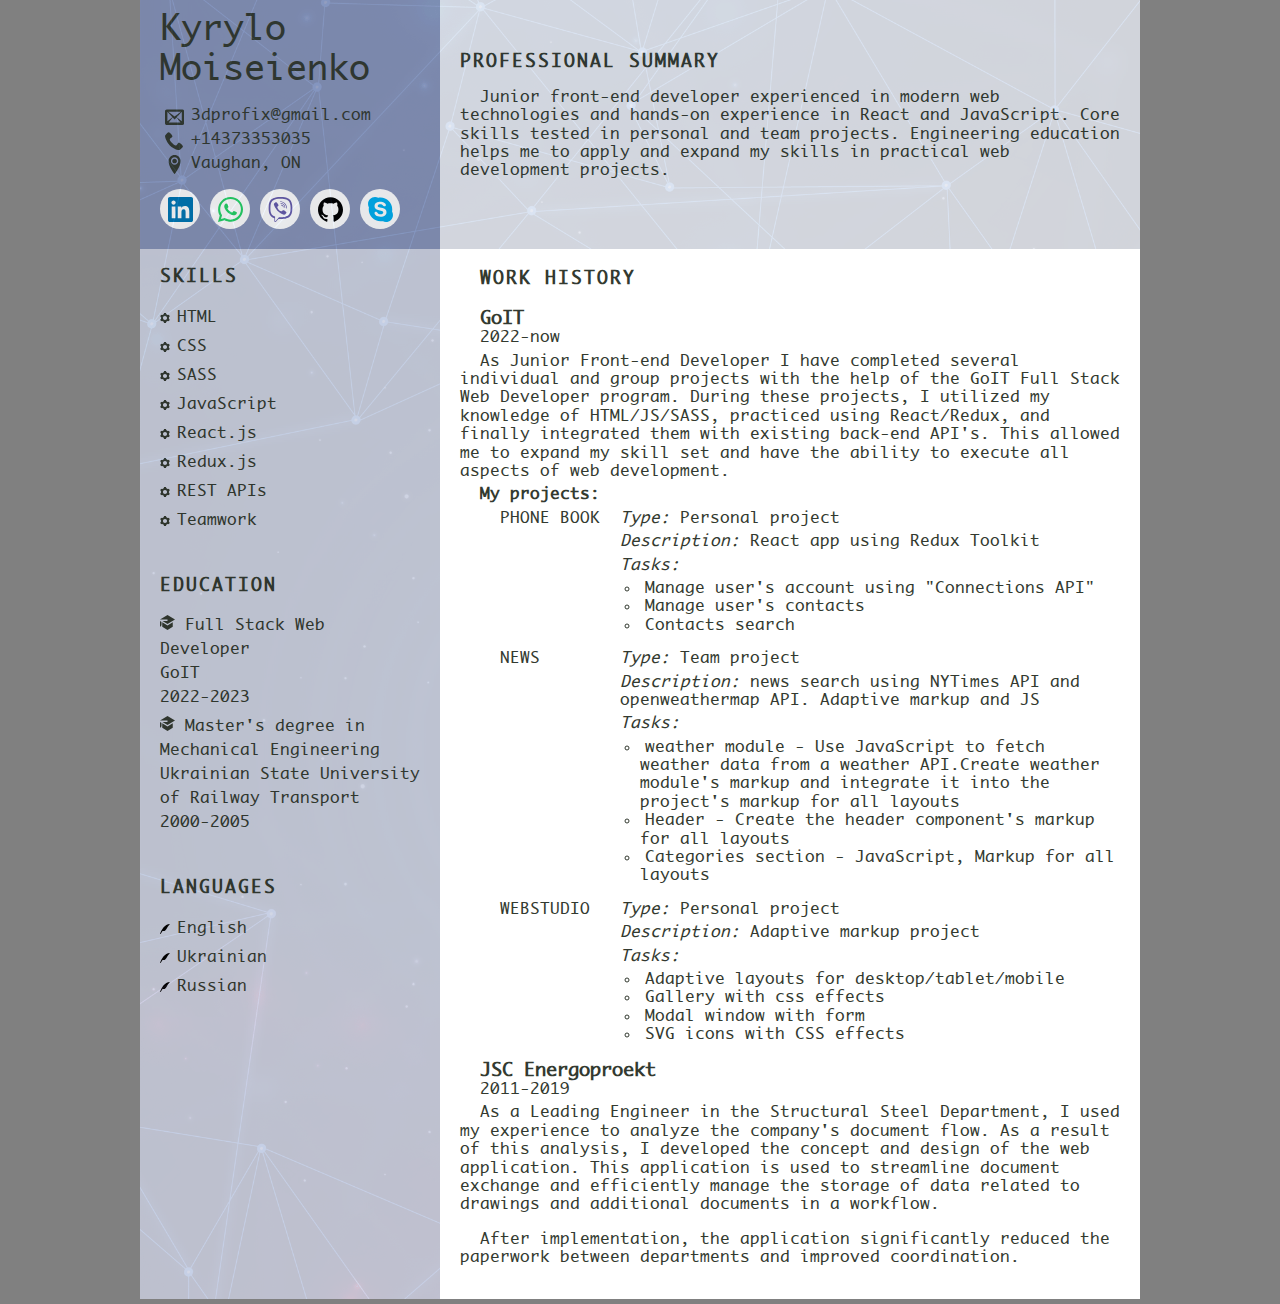
==== index.html @ 46a632c3 "done" ====
<!DOCTYPE html>
<html lang="en">
  <head>
    <meta charset="UTF-8" />
    <meta name="viewport" content="width=device-width, initial-scale=1.0" />
    <title>Frontend Resume</title>
    <link rel="stylesheet" href="normal.css" />
    <link rel="stylesheet" href="styles.css" />
  </head>
  <body>
    <div class="container">
      <header>
        <div class="about spacer">
          <span class="username">Kyrylo<br />Moiseienko</span>
          <ul class="contacts">
            <li class="email">
              <svg class="icon" aria-hidden="true" width="1.2em" height="1.2em">
                <use href="icons/symbol-defs.svg#icon-envelop"></use></svg
              ><a href="mailto:">3dprofix@gmail.com</a>
            </li>
            <li class="phone">
              <svg class="icon" aria-hidden="true" width="1.2em" height="1.2em">
                <use href="icons/symbol-defs.svg#icon-phone"></use></svg
              ><a href="tel:+14373353035">+14373353035</a>
            </li>
            <li class="location">
              <svg class="icon" aria-hidden="true" width="1.2em" height="1.2em">
                <use href="icons/symbol-defs.svg#icon-location2"></use></svg
              ><a>Vaughan, ON</a>
            </li>
          </ul>
          <ul class="socials">
            <li><a href="https://www.linkedin.com/in/kyrylo-moiseienko-0b8033281/"><img src="icons/linkedin.svg" alt="linkedIn"></a></li>
            <li><a href="https://wa.me/%2B14373393035"><img src="icons/whatsapp.svg" alt="WhatsApp"></a></li>
            <li><a href="viber://chat?number=%2B380985590370"><img src="icons/viber.svg" alt="Viber"></a></li>
            <li><a href="https://github.com/KyryloCA"><img src="icons/github.svg" alt="GitHub"></a></li>
            <li><a href="skype:shmshik?userinfo"><img src="icons/skype.svg" alt="Skype"></a></li>
          </ul>
        </div>
        <div class="summary rest">
          <div>
            <p class="header">PROFESSIONAL SUMMARY</p>
            <p>Junior front-end developer experienced in modern  web technologies and hands-on experience in React and JavaScript. Core skills tested in personal and team projects. Engineering education helps me to apply and expand my skills in practical web development projects.</p>
          </div>
        </div>
      </header>
      <main>
        <div class="skills spacer height-spacer">
          <p>Skills</p>
          <ul class="cog">
            <li>HTML</li>
            <li>CSS</li>
            <li>SASS</li>
            <li>JavaScript</li>
            <li>React.js</li>
            <li>Redux.js</li>
            <li>REST APIs</li>
            <!-- <li>Node.js</li>
            <li>Express.js</li>
            <li>MongoDB</li> -->
            <li>Teamwork</li>
          </ul>
          <p>Education</p>
          <ul class="education">
            <li>
              <svg class="icon" aria-hidden="true" width="15px" height="15px">
                <use href="icons/symbol-defs.svg#icon-education"></use>
              </svg>
              <span
                >Full Stack Web Developer<br />
                GoIT<br />
                2022-2023</span
              >
            </li>
            <li>
              <svg class="icon" aria-hidden="true" width="15px" height="15px">
                <use href="icons/symbol-defs.svg#icon-education"></use></svg
              ><span>
                Master's degree in<br />
                Mechanical Engineering<br />
                Ukrainian State University of Railway Transport <br />
                2000-2005</span
              >
            </li>
          </ul>
          <p>Languages</p>
          <ul class="lang">
            <li>English</li>
            <li>Ukrainian</li>
            <li>Russian</li>
            
          </ul>
        </div>
        <div class="history rest height-spacer">
          <div class="general-container">
            <p class="header">WORK HISTORY</p>
            <article>
              <h3>GoIT</h3>
              <p class="timeframe">2022-now</p>
              <p class="generaldesc">
                As Junior Front-end Developer I have completed several individual and group projects with the
                help of the GoIT Full Stack Web Developer program. During these
                projects, I utilized my knowledge of HTML/JS/SASS, practiced
                using React/Redux, and finally integrated them with existing back-end API's. This allowed me to expand my
                skill set and have the ability to execute all aspects of web
                development.
              </p>
              <h4>My projects:</h4>

              <a
                href="https://kyryloca.github.io/goit-react-hw-08-phonebook/"
                class="project" target="_blank"
              >
                <div class="projectname">Phone&nbspbook</div>
                <div class="description">
                  <p>
                    <span class="role">Type:</span><span>Personal project</span>
                  </p>
                  <p>
                    <span class="desc">Description:</span><span>React app using Redux Toolkit</span>
                  </p>
                  <p>
                    <span class="tasks">Tasks:</span
                    ><ul><li>Manage user's account using "Connections API"
                    </li>
                    <li>Manage user's contacts</li>
                    <li>Contacts search</li></ul>
                  </p>
                </div>
              </a>
              <a
                href="https://maksymkonin.github.io/project02-news/"
                class="project" target="_blank"
              >
                <div class="projectname">news</div>
                <div class="description">
                  <p>
                    <span class="role">Type:</span><span>Team project</span>
                  </p>
                  <p>
                    <span class="desc">Description:</span><span>news search using NYTimes API and openweathermap API. Adaptive markup and JS</span>
                  </p>
                  <p>
                    <span class="tasks">Tasks:</span
                    ><ul><li>weather module - Use JavaScript to fetch weather data from a weather API.Create weather module's markup and integrate it into the project's markup for all layouts
                    </li>
                    <li>Header - Create the header component's markup for all layouts</li>
                    <li>Categories section - JavaScript, Markup for all layouts</li></ul>
                  </p>
                </div>
              </a>
              <a
                href="https://kyryloca.github.io/goit-markup-hw-08/"
                class="project" target="_blank"
              >
                <div class="projectname">WebStudio</div>
                <div class="description">
                  <p>
                    <span class="role">Type:</span><span>Personal project</span>
                  </p>
                  <p>
                    <span class="desc">Description:</span><span>Adaptive markup project</span>
                  </p>
                  <p>
                    <span class="tasks">Tasks:</span
                    ><ul>
                      <li>Adaptive layouts for desktop/tablet/mobile 
                    </li>
                    <li>Gallery with css effects</li>
                    <li>Modal window with form</li>
                    <li>SVG icons with CSS effects</li>
                  </ul>
                  </p>
                </div>
              </a>
             
            </article>
            <article>
              <h3>JSC Energoproekt</h3>
              <p class="timeframe">2011-2019</p>
              <p class="generaldesc">
                As a Leading Engineer in the Structural Steel Department, I used my experience to analyze the company's document flow. As a result of this analysis, I developed the concept and design of the web application. This application is used to streamline document exchange and efficiently manage the storage of data related to drawings and additional documents in a workflow.
                <p>After implementation, the application significantly reduced the paperwork between departments and improved coordination.</p>
              </p>
             </article>
            
          </div>
        </div>
      </main>
    </div>
  </body>
</html>
---- normal.css ----
/*! modern-normalize v2.0.0 | MIT License | https://github.com/sindresorhus/modern-normalize */

/*
Document
========
*/

/**
Use a better box model (opinionated).
*/

*,
::before,
::after {
	box-sizing: border-box;
}

html {
	/* Improve consistency of default fonts in all browsers. (https://github.com/sindresorhus/modern-normalize/issues/3) */
	font-family:
		system-ui,
		'Segoe UI',
		Roboto,
		Helvetica,
		Arial,
		sans-serif,
		'Apple Color Emoji',
		'Segoe UI Emoji';
	line-height: 1.15; /* 1. Correct the line height in all browsers. */
	-webkit-text-size-adjust: 100%; /* 2. Prevent adjustments of font size after orientation changes in iOS. */
	-moz-tab-size: 4; /* 3. Use a more readable tab size (opinionated). */
	tab-size: 4; /* 3 */
}

/*
Sections
========
*/

body {
	margin: 0; /* Remove the margin in all browsers. */
}

/*
Grouping content
================
*/

/**
1. Add the correct height in Firefox.
2. Correct the inheritance of border color in Firefox. (https://bugzilla.mozilla.org/show_bug.cgi?id=190655)
*/

hr {
	height: 0; /* 1 */
	color: inherit; /* 2 */
}

/*
Text-level semantics
====================
*/

/**
Add the correct text decoration in Chrome, Edge, and Safari.
*/

abbr[title] {
	text-decoration: underline dotted;
}

/**
Add the correct font weight in Edge and Safari.
*/

b,
strong {
	font-weight: bolder;
}

/**
1. Improve consistency of default fonts in all browsers. (https://github.com/sindresorhus/modern-normalize/issues/3)
2. Correct the odd 'em' font sizing in all browsers.
*/

code,
kbd,
samp,
pre {
	font-family:
		ui-monospace,
		SFMono-Regular,
		Consolas,
		'Liberation Mono',
		Menlo,
		monospace; /* 1 */
	font-size: 1em; /* 2 */
}

/**
Add the correct font size in all browsers.
*/

small {
	font-size: 80%;
}

/**
Prevent 'sub' and 'sup' elements from affecting the line height in all browsers.
*/

sub,
sup {
	font-size: 75%;
	line-height: 0;
	position: relative;
	vertical-align: baseline;
}

sub {
	bottom: -0.25em;
}

sup {
	top: -0.5em;
}

/*
Tabular data
============
*/

/**
1. Remove text indentation from table contents in Chrome and Safari. (https://bugs.chromium.org/p/chromium/issues/detail?id=999088, https://bugs.webkit.org/show_bug.cgi?id=201297)
2. Correct table border color inheritance in Chrome and Safari. (https://bugs.chromium.org/p/chromium/issues/detail?id=935729, https://bugs.webkit.org/show_bug.cgi?id=195016)
*/

table {
	text-indent: 0; /* 1 */
	border-color: inherit; /* 2 */
}

/*
Forms
=====
*/

/**
1. Change the font styles in all browsers.
2. Remove the margin in Firefox and Safari.
*/

button,
input,
optgroup,
select,
textarea {
	font-family: inherit; /* 1 */
	font-size: 100%; /* 1 */
	line-height: 1.15; /* 1 */
	margin: 0; /* 2 */
}

/**
Remove the inheritance of text transform in Edge and Firefox.
*/

button,
select {
	text-transform: none;
}

/**
Correct the inability to style clickable types in iOS and Safari.
*/

button,
[type='button'],
[type='reset'],
[type='submit'] {
	-webkit-appearance: button;
}

/**
Remove the inner border and padding in Firefox.
*/

::-moz-focus-inner {
	border-style: none;
	padding: 0;
}

/**
Restore the focus styles unset by the previous rule.
*/

:-moz-focusring {
	outline: 1px dotted ButtonText;
}

/**
Remove the additional ':invalid' styles in Firefox.
See: https://github.com/mozilla/gecko-dev/blob/2f9eacd9d3d995c937b4251a5557d95d494c9be1/layout/style/res/forms.css#L728-L737
*/

:-moz-ui-invalid {
	box-shadow: none;
}

/**
Remove the padding so developers are not caught out when they zero out 'fieldset' elements in all browsers.
*/

legend {
	padding: 0;
}

/**
Add the correct vertical alignment in Chrome and Firefox.
*/

progress {
	vertical-align: baseline;
}

/**
Correct the cursor style of increment and decrement buttons in Safari.
*/

::-webkit-inner-spin-button,
::-webkit-outer-spin-button {
	height: auto;
}

/**
1. Correct the odd appearance in Chrome and Safari.
2. Correct the outline style in Safari.
*/

[type='search'] {
	-webkit-appearance: textfield; /* 1 */
	outline-offset: -2px; /* 2 */
}

/**
Remove the inner padding in Chrome and Safari on macOS.
*/

::-webkit-search-decoration {
	-webkit-appearance: none;
}

/**
1. Correct the inability to style clickable types in iOS and Safari.
2. Change font properties to 'inherit' in Safari.
*/

::-webkit-file-upload-button {
	-webkit-appearance: button; /* 1 */
	font: inherit; /* 2 */
}

/*
Interactive
===========
*/

/*
Add the correct display in Chrome and Safari.
*/

summary {
	display: list-item;
}
---- styles.css ----
@font-face {
  font-family: "Monaco";
  font-style: normal;
  font-weight: normal;
  src: url(fonts/Monaco.woff) format("woff");
}

body {
  background-color: gray;
  font-family: monaco;
  color: #333a30;
}

.container {
  width: 1000px;

  margin-left: auto;
  margin-right: auto;
  background-image: url("icons/background.png");
  background-size: cover; /* or contain, 100%, etc. */
  background-attachment: scroll;
}
.spacer {
  width: 30%;
}
.rest {
  flex: 1;
}
header {
  display: flex;

  width: 100%;
  opacity: 0.9;
}
main {
  display: flex;
  width: 100%;
  height: 80%;
}
main .height-spacer {
  height: 1050px;
}
.about {
  padding: 10px 20px;

  display: flex;
  flex-direction: column;

  align-items: flex-start;

  background-color: #8894b9;
}
.summary {
  display: flex;
  flex-direction: column;
  align-items: center;
  justify-content: center;
  background-color: #e7eaf1;
}
.summary div {
  margin: 0;
  padding: 20px;
  text-indent: 20px;
}
.summary .header {
  margin: 0;
  padding: 0px;
  text-indent: 0px;
  text-transform: uppercase;
  font-weight: 600;
  font-size: 18px;
  letter-spacing: 2px;
}
/* skills */
.skills {
  background-color: #cfd4e3;
  fill: #333a30;
  opacity: 0.9;
}
.skills p {
  text-transform: uppercase;
  font-weight: 600;
  margin-left: 20px;
  font-size: 18px;
  letter-spacing: 2px;
}

.skills ul {
  margin: 0;
  padding: 0;
  padding-bottom: 20px;
}
.cog li,
.lang li {
  display: flex;
  line-height: 1.5em;
  margin-left: 20px;
  margin-bottom: 5px;
  list-style: none;
}
.cog li:nth-child(n + 1):before {
  content: "";
  display: block;
  width: 10px;
  margin-right: 7px;
  background-repeat: no-repeat;
  background-size: contain;
  background-image: url("icons/cog.svg");
  background-position: center center;
}
.lang li:nth-child(n + 1):before {
  content: "";
  display: block;
  width: 10px;
  margin-right: 7px;
  background-repeat: no-repeat;
  background-size: contain;
  background-image: url("icons/quill.svg");
  background-position: center center;
}
.education li {
  margin-left: 20px;
  margin-right: 20px;
  margin-bottom: 5px;
  line-height: 1.5em;
  list-style: none;
}

.history {
  background-color: #ffffff;
  height: 2000px;
}
.history .header {
  text-transform: uppercase;
  font-weight: 600;
  margin-top: 0;
  font-size: 18px;
  letter-spacing: 2px;
}
.history h3 {
  margin: 0;
}
.history h4 {
  margin-top: 5px;
  margin-bottom: 5px;
}
.history .generaldesc {
  margin-top: 5px;
  margin-bottom: 5px;
}
.history .general-container {
  margin: 0;
  padding: 20px;
  text-indent: 20px;
}
.history .timeframe {
  margin: 0;
  padding-top: 0;
}
.history article .project {
  margin-left: 20px;
  margin-bottom: 10px;
  display: flex;
  position: relative;
  overflow: hidden;
  justify-content: start;
  align-items: center;
  text-decoration: none;
  color: #333a30;
}

.history article .project:hover::before {
  opacity: 0.1;
  content: "";
  width: 100%;
  height: 100%;
  background-color: #8894b9;
  position: absolute;
  top: 0;
  left: 0;
}
.history article .project::before {
  opacity: 0.1;
  content: "";
  width: 100%;
  height: 0;
  position: absolute;
  background-color: #8894b9;
  transition: height 250ms cubic-bezier(0.4, 0, 0.2, 1);
  top: 0;
  left: 0;
}

.history article .projectname {
  align-self: baseline;
  text-transform: uppercase;
  font-weight: 400;
  width: 140px;
}
.description {
  text-indent: 0;
  flex: 1;
}
.description p {
  margin: 0;
  margin-bottom: 5px;
  padding: 0;
}
.description span {
  margin: 0;
  padding: 0;
}
.description ul {
  list-style-type: circle;
  margin: 0;
  padding-left: 20px;
  text-indent: 5px;
}
.description .role,
.description .desc,
.description .tasks {
  font-style: italic;
  margin-right: 10px;
}
.username {
  font-size: 35px;
}
.contacts {
  padding-left: 5px;
  margin-bottom: 0;
}
.contacts li {
  display: flex;
  align-items: center;
  list-style: none;
  margin-bottom: 5px;
}

.contacts li a {
  padding-left: 7px;
  text-decoration: none;
  color: inherit;
}
.contacts li svg {
  fill: #333a30;
}
.socials {
  display: flex;
  margin: 10px 0px;
  padding: 0;
}
.socials li {
  margin: 0;
  margin-right: 10px;
  padding: 0;
  list-style: none;
  scale: 1;
  transition: scale 150ms cubic-bezier(0.4, 0, 0.2, 1);
}

.socials li:hover {
   scale: 1.03;
  }
.socials a {
  display: flex;
  justify-content: center;
  align-items: center;
  width: 40px;
  height: 40px;
  border-radius: 25px;
  background-color: #ffffff;
  opacity: 1;
  z-index: 2;
}
.socials img {
  display: block;
  width: 25px;
}
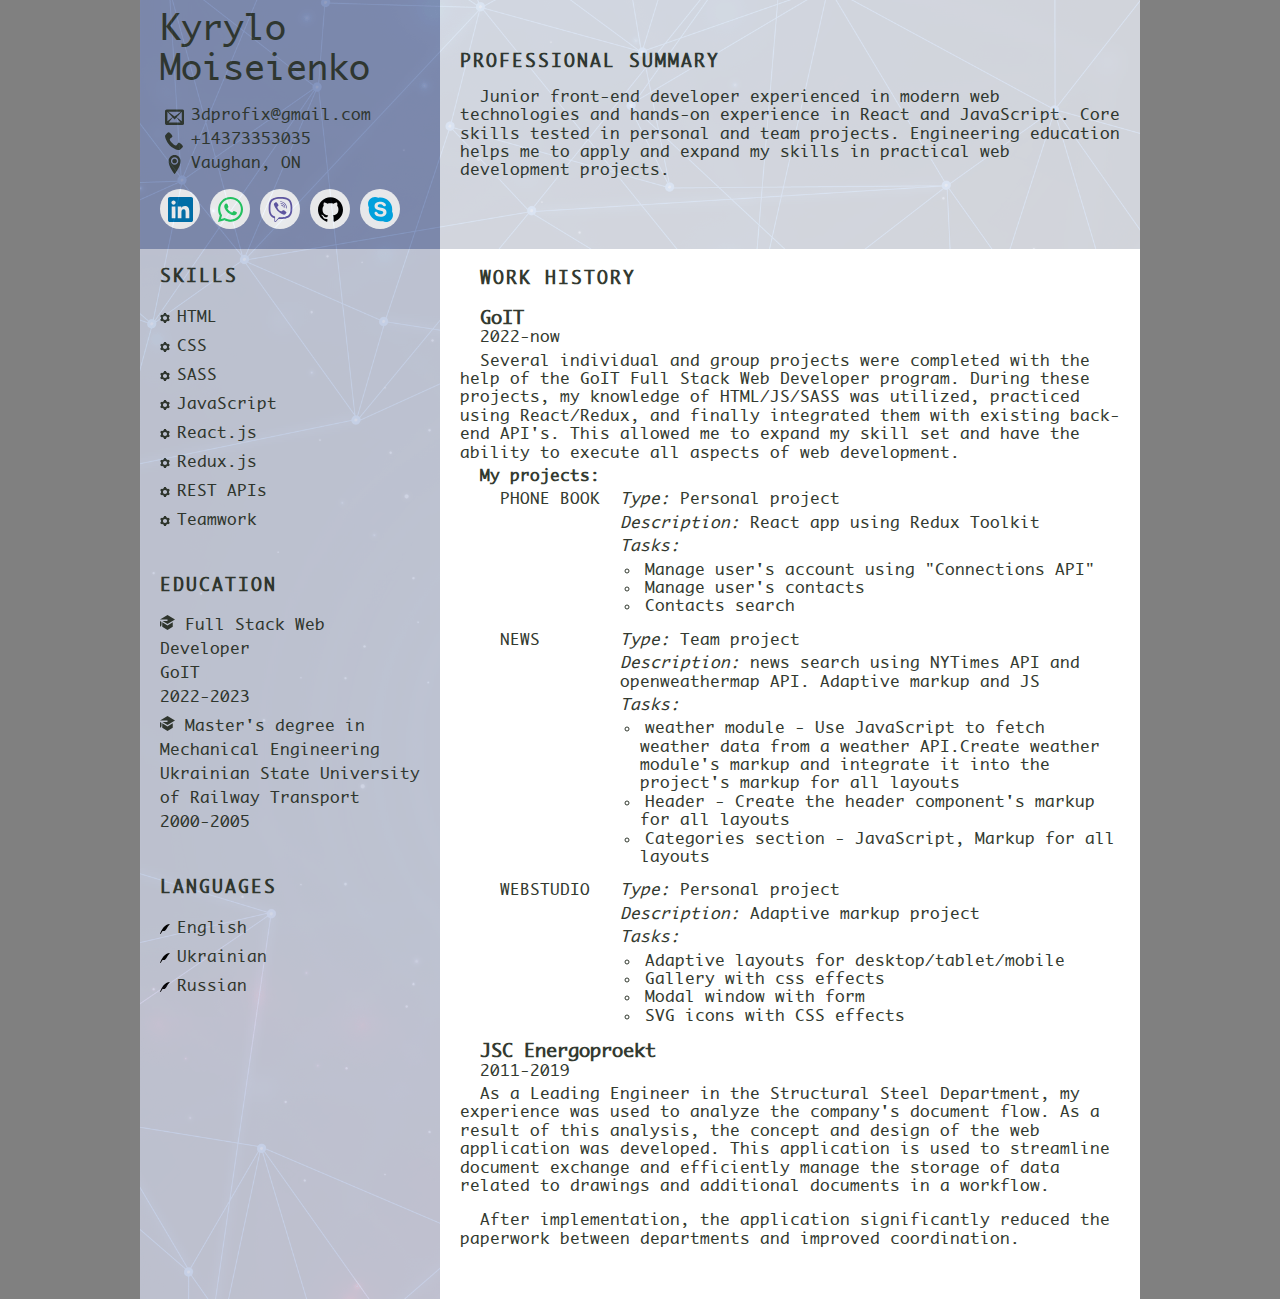
==== commit 4046c0c7: "fix" ====
--- a/index.html
+++ b/index.html
@@ -98,12 +98,7 @@
               <h3>GoIT</h3>
               <p class="timeframe">2022-now</p>
               <p class="generaldesc">
-                As Junior Front-end Developer I have completed several individual and group projects with the
-                help of the GoIT Full Stack Web Developer program. During these
-                projects, I utilized my knowledge of HTML/JS/SASS, practiced
-                using React/Redux, and finally integrated them with existing back-end API's. This allowed me to expand my
-                skill set and have the ability to execute all aspects of web
-                development.
+                Several individual and group projects were completed with the help of the GoIT Full Stack Web Developer program. During these projects, my knowledge of HTML/JS/SASS was utilized, practiced using React/Redux, and finally integrated them with existing back-end API's. This allowed me to expand my skill set and have the ability to execute all aspects of web development.
               </p>
               <h4>My projects:</h4>
 
@@ -179,7 +174,7 @@
               <h3>JSC Energoproekt</h3>
               <p class="timeframe">2011-2019</p>
               <p class="generaldesc">
-                As a Leading Engineer in the Structural Steel Department, I used my experience to analyze the company's document flow. As a result of this analysis, I developed the concept and design of the web application. This application is used to streamline document exchange and efficiently manage the storage of data related to drawings and additional documents in a workflow.
+                As a Leading Engineer in the Structural Steel Department, my experience was used to analyze the company's document flow. As a result of this analysis, the concept and design of the web application was developed. This application is used to streamline document exchange and efficiently manage the storage of data related to drawings and additional documents in a workflow.
                 <p>After implementation, the application significantly reduced the paperwork between departments and improved coordination.</p>
               </p>
              </article>
--- a/styles.css
+++ b/styles.css
@@ -255,12 +255,12 @@
   padding: 0;
   list-style: none;
   scale: 1;
-  transition: scale 150ms cubic-bezier(0.4, 0, 0.2, 1);
+  transition: scale 250ms cubic-bezier(0.4, 0, 0.2, 1);
 }
 
 .socials li:hover {
-   scale: 1.03;
-  }
+  scale: 1.2;
+}
 .socials a {
   display: flex;
   justify-content: center;
